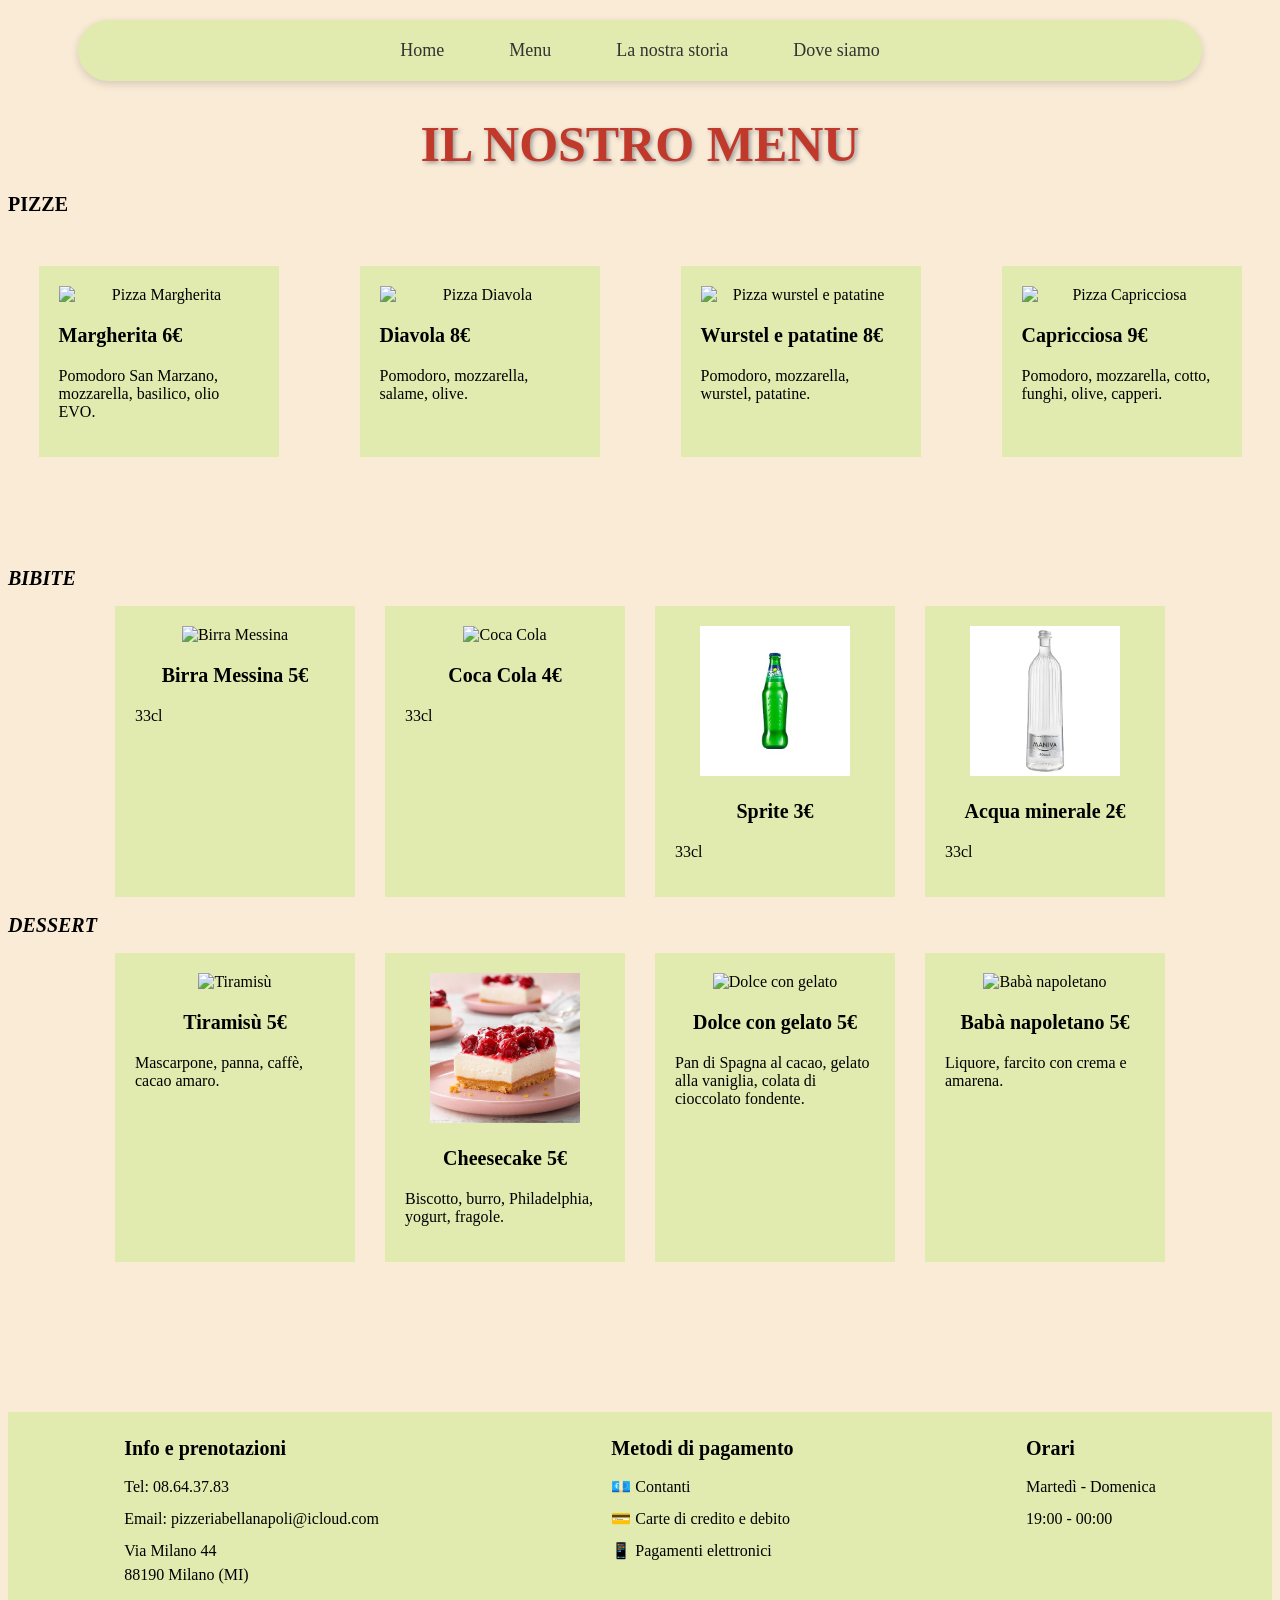
==== menu.html @ d3d5927b "Add files via upload" ====
<!doctype html>
<html lang="it">

<head>
    <meta charset="utf-8">
    <meta name="viewport" content="width=device-width, initial-scale=1.0">

    <title>Menu - La Bella Napoli</title>

    <link rel="stylesheet" href="style.css">
</head>

<body>

    <!-- BARRA DI NAVIGAZIONE -->
    <nav class="navbar">
        <a href="index.html">Home</a>
        <a href="menu.html">Menu</a>
        <a href="storia.html">La nostra storia</a>
        <a href="dovesiamo.html">Dove siamo</a>
    </nav>


    <main>

        <h1>IL NOSTRO MENU</h1>


        <!-- PIZZE -->
        <section class="pizze">

            <h3>PIZZE</h3>

            <div class="pizza-container">

                <div class="pizza-card">
                    <img src="margherita.WEBP" alt="Pizza Margherita">
                    <h3>Margherita 6€</h3>
                    <p>Pomodoro San Marzano, mozzarella, basilico, olio EVO.</p>
                </div>


                <div class="pizza-card">
                    <img src="diavola.JPG" alt="Pizza Diavola">
                    <h3>Diavola 8€</h3>
                    <p>Pomodoro, mozzarella, salame, olive.</p>
                </div>


                <div class="pizza-card">
                    <img src="wurstel.JFIF" alt="Pizza wurstel e patatine">
                    <h3>Wurstel e patatine 8€</h3>
                    <p>Pomodoro, mozzarella, wurstel, patatine.</p>
                </div>


                <div class="pizza-card">
                    <img src="capricciosa.JFIF" alt="Pizza Capricciosa">
                    <h3>Capricciosa 9€</h3>
                    <p>Pomodoro, mozzarella, cotto, funghi, olive, capperi.</p>
                </div>

            </div>

        </section>


        <!-- BIBITE -->
        <section class="birre">

            <h2>BIBITE</h2>

            <div class="birre-container">

                <div class="birra-card">
                    <img src="birra.WEBP" alt="Birra Messina">
                    <h3>Birra Messina 5€</h3>
                    <p>33cl</p>
                </div>


                <div class="birra-card">
                    <img src="cocacola.JFIF" alt="Coca Cola">
                    <h3>Coca Cola 4€</h3>
                    <p>33cl</p>
                </div>


                <div class="birra-card">
                    <img src="sprite.jpg" alt="Sprite">
                    <h3>Sprite 3€</h3>
                    <p>33cl</p>
                </div>


                <div class="birra-card">
                    <img src="maniva.jpg" alt="Acqua minerale">
                    <h3>Acqua minerale 2€</h3>
                    <p>33cl</p>
                </div>

            </div>

        </section>


        <!-- DESSERT -->
        <section class="dessert">

            <h2>DESSERT</h2>

            <div class="dessert-container">

                <div class="dessert-card">
                    <img src="tiramisu.JFIF" alt="Tiramisù">
                    <h3>Tiramisù 5€</h3>
                    <p>Mascarpone, panna, caffè, cacao amaro.</p>
                </div>


                <div class="dessert-card">
                    <img src="cheescake.jfif" alt="Cheesecake">
                    <h3>Cheesecake 5€</h3>
                    <p>Biscotto, burro, Philadelphia, yogurt, fragole.</p>
                </div>


                <div class="dessert-card">
                    <img src="dolcegelato.WEBP" alt="Dolce con gelato">
                    <h3>Dolce con gelato 5€</h3>
                    <p>Pan di Spagna al cacao, gelato alla vaniglia, colata di cioccolato fondente.</p>
                </div>


                <div class="dessert-card">
                    <img src="baba.JPG" alt="Babà napoletano">
                    <h3>Babà napoletano 5€</h3>
                    <p>Liquore, farcito con crema e amarena.</p>
                </div>

            </div>

        </section>

    </main>


    <!-- FOOTER -->
    <footer class="footer">

        <div class="footer-column">
            <h3>Info e prenotazioni</h3>

            <p>
                Tel:
                <a href="tel:08643783">08.64.37.83</a>
            </p>

            <p>
                Email:
                <a href="mailto:pizzeriabellanapoli@icloud.com">
                    pizzeriabellanapoli@icloud.com
                </a>
            </p>

            <p>
                Via Milano 44<br>
                88190 Milano (MI)
            </p>
        </div>


        <div class="footer-column">
            <h3>Metodi di pagamento</h3>

            <p>💶 Contanti</p>
            <p>💳 Carte di credito e debito</p>
            <p>📱 Pagamenti elettronici</p>
        </div>


        <div class="footer-column">
            <h3>Orari</h3>

            <p>Martedì - Domenica</p>
            <p>19:00 - 00:00</p>
        </div>

    </footer>

</body>

</html>
---- style.css ----
body{
    background-color: antiquewhite;
}
h1{
     font-family: Georgia, serif;
    font-size: 50px;
    color: #c0392b;
    text-align: center;
    text-shadow: 2px 2px 4px #999;
    margin-bottom: 5px;
     
}
h2{
      text-align: center;
    font-size: 20px;
    color: rgb(19, 18, 18);
    font-style: italic;
}
h3{
    color:black ;
    font-size: 20px;
    font-family: content;
    text-align:left;
   
}
.pizza-card img{
    width: 200px;
    
}

p{
    text-align:left;
    height: auto;
    display: block;
}

.pizza-card {
    background-color: #e1ebaf;
    width: 200px;
    padding: 20px;
    margin: 30px auto;
    text-align: center;
    }

    .pizza-card img {
    width: 200px;
    height: auto;
    display: block;
    margin: 0 auto;
    }
.pizza-container {
    display: flex;
    gap: 20px;
}

h3:hover,p:hover{
    color:rgb(191, 48, 48);

}

h1:hover {
    color: #e67e22;
    transform: scale(1.05);
    transition: 0.3s;
}



.birre {
    text-align: center;
    margin-top: 80px;
}

.birre h2 {
    text-align: left;
    font-size: 20px;
    color: #000000;
     font-family: content;
}

.birre-container {
    display: flex;
    justify-content: center;
    gap: 30px;
}

.birra-card {
    width: 200px;
    padding: 20px;
    background-color: #e1ebaf;
    text-align: center;
}

.birra-card img {
    width: 150px;
    height: 150px;
    object-fit: contain;
}

.birra-card h3 {
    text-align: center;
}

h2:hover,p:hover{
    color:rgb(191, 48, 48);

}




.dessert-container{
    display:flex;
    justify-content:center;
    gap:30px;
}


.dessert-card{
    width:200px;
    padding:20px;
    background-color: #e1ebaf;
    text-align:center;
}


.dessert-card img{

width:150px;
height:150px;
object-fit:contain;
}

.dessert h2{
    text-align:left;
    font-size:20px;
    color:black;
    font-family:content;
}

.dessert h3{
    text-align:center;
}

h2:hover,p:hover{
    color:rgb(191, 48, 48);
}

.footer{
    background-color:#e1ebaf;
    color:black;
    display: flex;
    justify-content: space-around;
    gap: 10px;
    padding: 5px;
    margin-top: 150px;
}


.footer h3{
    color:black;
    margin-bottom:15px;
    transition: color 0.3s ease; 
}

.footer h3:hover {
    color:#c0392b;
    transform: scale(1.05);
}


.footer p{
    margin:8px 0;
    line-height: 1.5;
}

footer a{
    color:black;
    text-decoration: none;

}

.footer a:hover{
    color:aqua;
}




.navbar {
background-color: #e1ebaf;
width: 85%;
margin: 20px auto;
padding: 12px 25px;

border-radius: 40px;

display: flex;
justify-content: center;
align-items: center;
gap: 35px;

box-shadow: 0 3px 8px rgba(0, 0, 0, 0.15);

}

.navbar a {
color: #333;
text-decoration: none;

font-family: Georgia, serif;
font-size: 18px;

padding: 8px 15px;
border-radius: 25px;

transition: 0.3s;

}

.navbar a:hover {
color: #c0392b;
background-color: #f5e8c8;
}


.menu-button {
    display: inline-block;

    background-color: #e1ebaf;
    color:black;

    font-family: Georgia, serif;
    font-size: 18px;
    font-weight: bold;

    text-decoration: none;

    padding: 12px 25px;
    margin-top: 20px;

    border-radius: 30px;

    box-shadow: 0 4px 8px rgba(0, 0, 0, 0.2);

    transition: 0.3s;
}

.menu-button:hover {
    background-color: #e1ebaf;
    color: #c0392b;

    transform: scale(1.05);

    box-shadow: 0 5px 12px rgba(0, 0, 0, 0.25);
}

.hero {
    background-image: url("sfondo.jfif");
    background-size: cover;
    background-position: center;

    min-height: 500px;

    width: 90%;
    margin: 40px auto;

    border-radius: 25px;

    display: flex;
    flex-direction: column;
    justify-content: center;
    align-items: center;

    text-align: center;

    overflow: hidden;
    position: relative;
}
.hero p {
    color: white;
    font-size: 18px;
    text-align: center;
}

.hero::before {
    content: "";
    position: absolute;

    top: 0;
    left: 0;

    width: 100%;
    height: 100%;

    background-color: rgba(0, 0, 0, 0.4);

    z-index: 0;
}

.hero h1,
.hero h2,
.hero p,
.hero .menu-button {
    position: relative;
    z-index: 1;
}
.hero h2 {
    color: white;
}










.storia {
    background-image: url("sfondo2.jpg");
    background-size: cover;
    background-position: center;

    min-height: 500px;

    width: 90%;
    margin: 40px auto;

    border-radius: 25px;

    display: flex;
    flex-direction: column;
    justify-content: center;
    align-items: center;

    text-align: center;

    overflow: hidden;
    position: relative;
}
.storia p {
    color: white;
    font-size: 18px;
    text-align: center;
}

.storia::before {
    content: "";
    position: absolute;

    top: 0;
    left: 0;

    width: 100%;
    height: 100%;

    background-color: rgba(0, 0, 0, 0.4);

    z-index: 0;
}

.storia h1,
.storia h2,
.storia p,
.storia .menu-button {
    position: relative;
    z-index: 1;
}
.storia h2 {
    color: white;
}








.dove-siamo {
    background-image: url("mappa.jpg");
    background-size: cover;
    background-position: center;

    min-height: 500px;

    width: 90%;
    margin: 40px auto;

    border-radius: 25px;

    display: flex;
    flex-direction: column;
    justify-content: center;
    align-items: center;

    text-align: center;

    overflow: hidden;
    position: relative;
}
.dove-siamo p {
    color: white;
    font-size: 18px;
    text-align: center;
}

.dove-siamo::before {
    content: "";
    position: absolute;

    top: 0;
    left: 0;

    width: 100%;
    height: 100%;

    background-color: rgba(0, 0, 0, 0.4);

    z-index: 0;
}



.dove-siamo h1,
.dove-siamo h2,
.dove-siamo p,
.dove-siamo a,
.dove-siamo .menu-button {
    position: relative;
    z-index: 1;
}
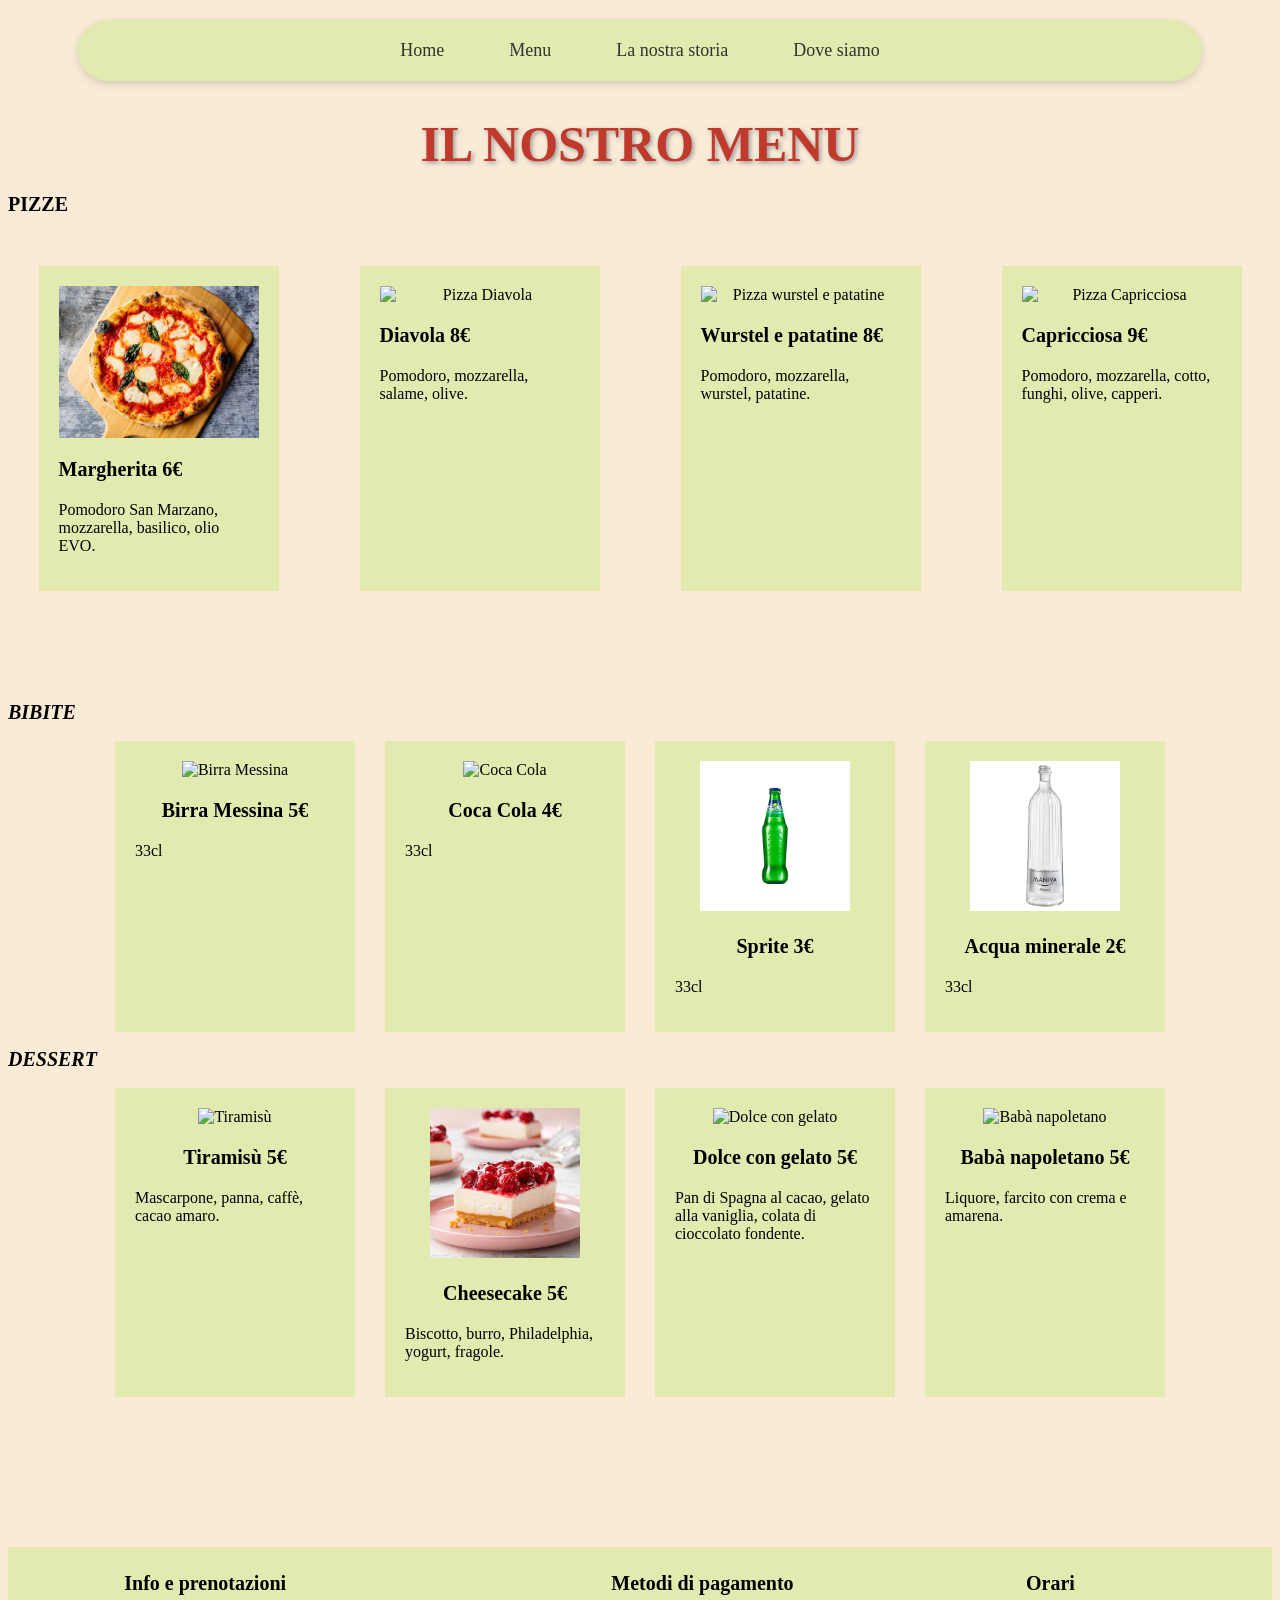
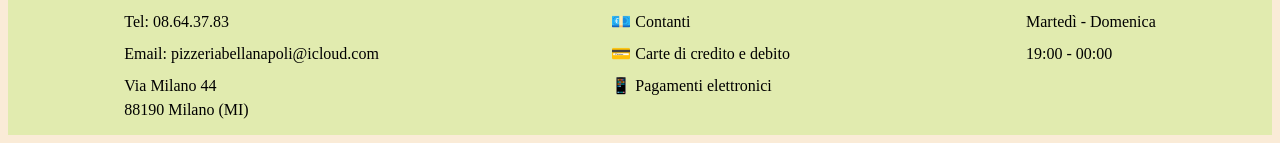
==== commit 5a3d1fee: "Add files via upload" ====
--- a/menu.html
+++ b/menu.html
@@ -34,7 +34,7 @@
             <div class="pizza-container">
 
                 <div class="pizza-card">
-                    <img src="margherita.WEBP" alt="Pizza Margherita">
+                    <img src="margherita.webp" alt="Pizza Margherita">
                     <h3>Margherita 6€</h3>
                     <p>Pomodoro San Marzano, mozzarella, basilico, olio EVO.</p>
                 </div>
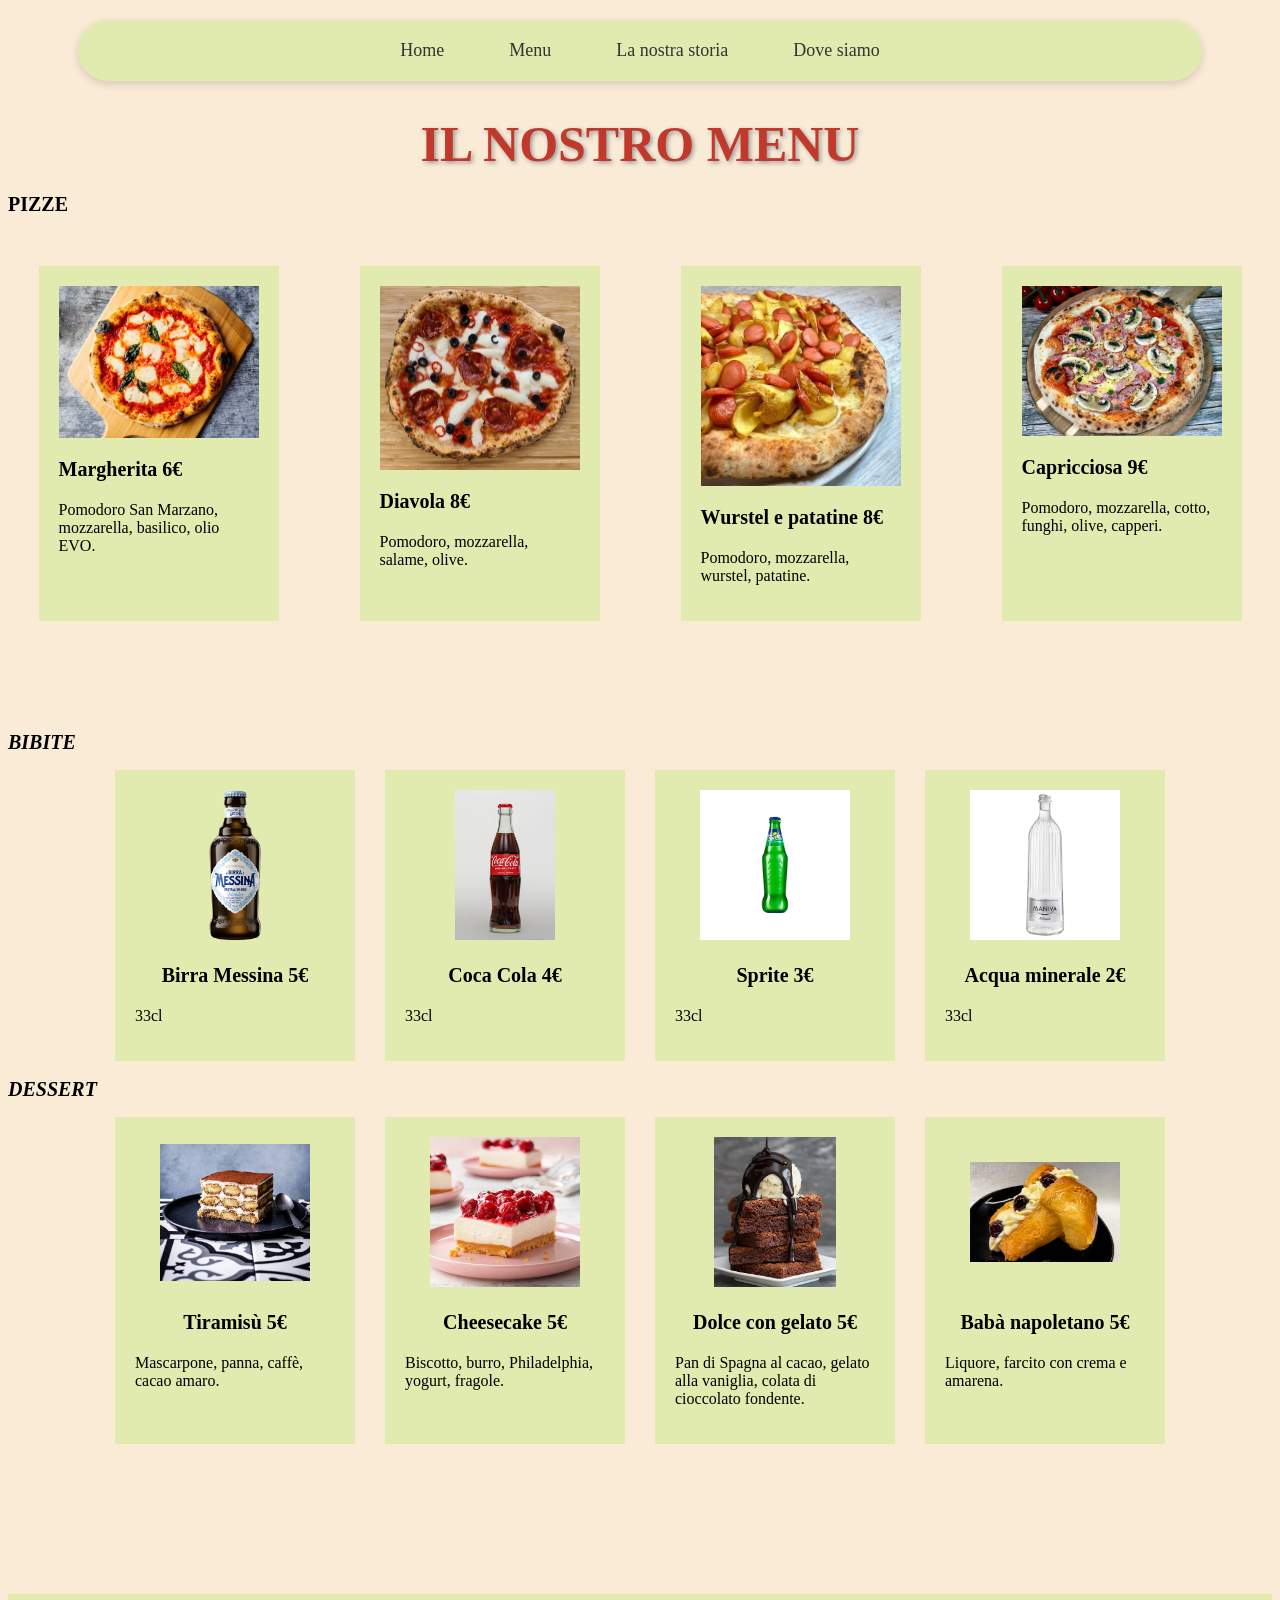
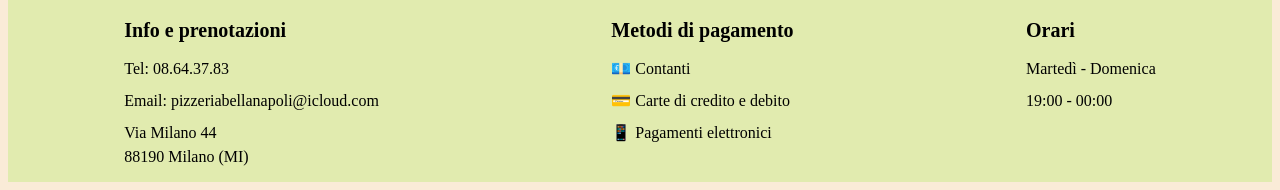
==== commit d43617a8: "Add files via upload" ====
--- a/menu.html
+++ b/menu.html
@@ -41,21 +41,21 @@
 
 
                 <div class="pizza-card">
-                    <img src="diavola.JPG" alt="Pizza Diavola">
+                    <img src="diavola.jpg" alt="Pizza Diavola">
                     <h3>Diavola 8€</h3>
                     <p>Pomodoro, mozzarella, salame, olive.</p>
                 </div>
 
 
                 <div class="pizza-card">
-                    <img src="wurstel.JFIF" alt="Pizza wurstel e patatine">
+                    <img src="wurstel.jfif" alt="Pizza wurstel e patatine">
                     <h3>Wurstel e patatine 8€</h3>
                     <p>Pomodoro, mozzarella, wurstel, patatine.</p>
                 </div>
 
 
                 <div class="pizza-card">
-                    <img src="capricciosa.JFIF" alt="Pizza Capricciosa">
+                    <img src="capricciosa.jfif" alt="Pizza Capricciosa">
                     <h3>Capricciosa 9€</h3>
                     <p>Pomodoro, mozzarella, cotto, funghi, olive, capperi.</p>
                 </div>
@@ -73,14 +73,14 @@
             <div class="birre-container">
 
                 <div class="birra-card">
-                    <img src="birra.WEBP" alt="Birra Messina">
+                    <img src="birra.webp" alt="Birra Messina">
                     <h3>Birra Messina 5€</h3>
                     <p>33cl</p>
                 </div>
 
 
                 <div class="birra-card">
-                    <img src="cocacola.JFIF" alt="Coca Cola">
+                    <img src="cocacola.jfif" alt="Coca Cola">
                     <h3>Coca Cola 4€</h3>
                     <p>33cl</p>
                 </div>
@@ -112,7 +112,7 @@
             <div class="dessert-container">
 
                 <div class="dessert-card">
-                    <img src="tiramisu.JFIF" alt="Tiramisù">
+                    <img src="tiramisu.jfif" alt="Tiramisù">
                     <h3>Tiramisù 5€</h3>
                     <p>Mascarpone, panna, caffè, cacao amaro.</p>
                 </div>
@@ -126,14 +126,14 @@
 
 
                 <div class="dessert-card">
-                    <img src="dolcegelato.WEBP" alt="Dolce con gelato">
+                    <img src="dolcegelato.webp" alt="Dolce con gelato">
                     <h3>Dolce con gelato 5€</h3>
                     <p>Pan di Spagna al cacao, gelato alla vaniglia, colata di cioccolato fondente.</p>
                 </div>
 
 
                 <div class="dessert-card">
-                    <img src="baba.JPG" alt="Babà napoletano">
+                    <img src="baba.jpg" alt="Babà napoletano">
                     <h3>Babà napoletano 5€</h3>
                     <p>Liquore, farcito con crema e amarena.</p>
                 </div>
